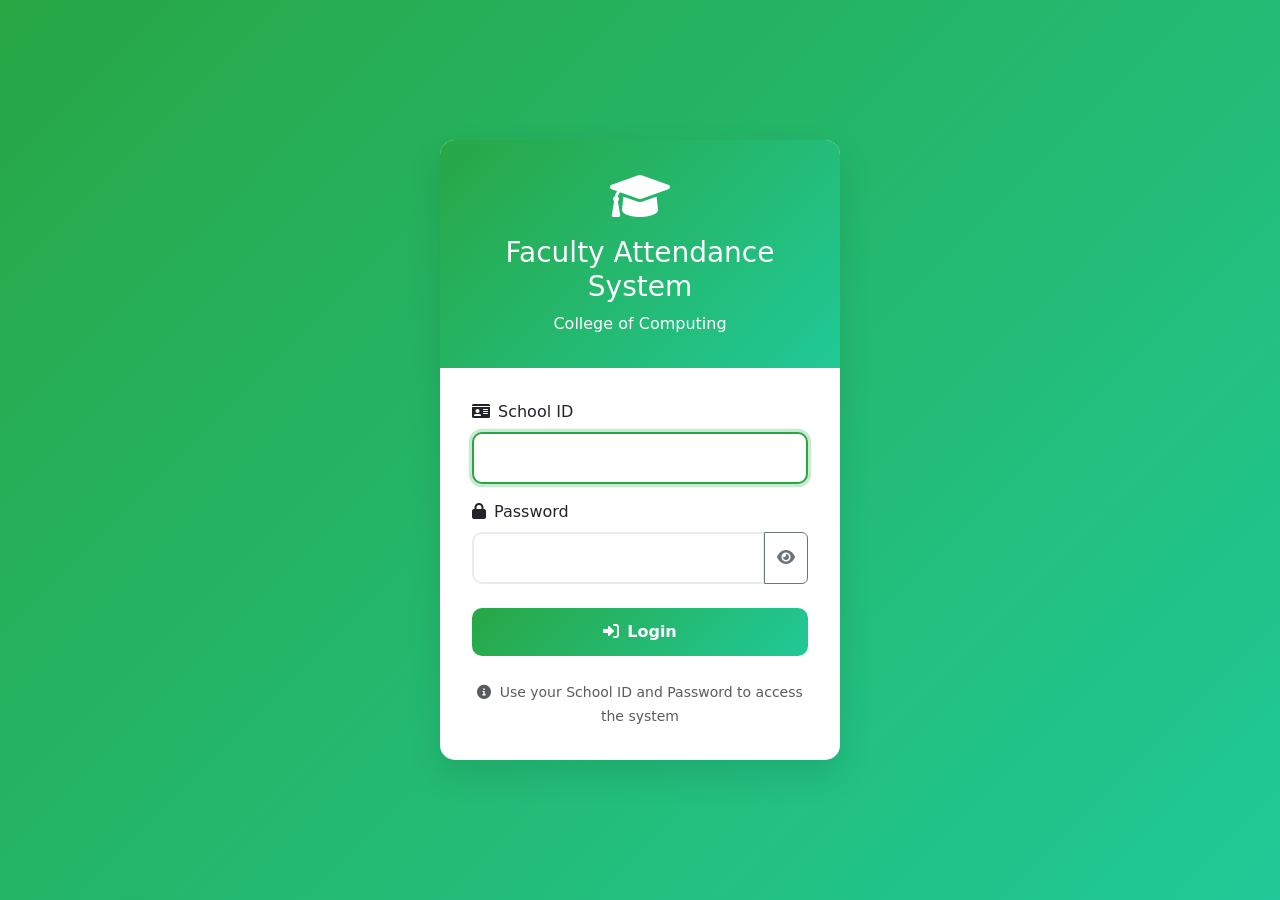
==== index.html @ c87d2fee "first commit" ====
<!DOCTYPE html>
<html lang="en">
<head>
    <meta charset="UTF-8">
    <meta name="viewport" content="width=device-width, initial-scale=1.0">
    <title>Faculty Attendance System</title>
    <link href="https://cdn.jsdelivr.net/npm/bootstrap@5.3.0/dist/css/bootstrap.min.css" rel="stylesheet">
    <link href="https://cdnjs.cloudflare.com/ajax/libs/font-awesome/6.0.0/css/all.min.css" rel="stylesheet">
    <style>
        body {
            background-color: #f8f9fa;
        }
        .navbar {
            background: linear-gradient(135deg, #28a745 0%, #20c997 100%);
            box-shadow: 0 2px 10px rgba(0,0,0,0.1);
        }
        .card {
            border: none;
            border-radius: 15px;
            box-shadow: 0 5px 15px rgba(0,0,0,0.08);
            transition: transform 0.3s ease;
        }
        .card:hover {
            transform: translateY(-5px);
        }
        .status-card {
            background: linear-gradient(135deg, #28a745 0%, #20c997 100%);
            color: white;
        }
        .attendance-card {
            background: linear-gradient(135deg, #198754 0%, #157347 100%);
            color: white;
        }
        .module-card {
            cursor: pointer;
            transition: all 0.3s ease;
        }
        .module-card:hover {
            background-color: #f8f9fa;
        }
        .status-badge {
            font-size: 0.9rem;
            padding: 8px 15px;
            border-radius: 20px;
        }
        .schedule-item {
            background-color: #d1e7dd;
            border-left: 4px solid #198754;
            padding: 10px 15px;
            margin: 5px 0;
            border-radius: 5px;
        }
        .schedule-item:hover {
            background-color: #badbcc;
            transform: translateX(5px);
        }
        .day-header {
            background: linear-gradient(135deg, #28a745 0%, #20c997 100%);
            color: white;
            padding: 10px 20px;
            border-radius: 10px;
            margin: 20px 0 15px 0;
        }
        .btn-action {
            margin: 0 5px;
        }
        .modal-content {
            border-radius: 15px;
            border: none;
        }
        .form-control, .form-select {
            border-radius: 10px;
            border: 2px solid #e9ecef;
            padding: 12px 15px;
            transition: all 0.3s ease;
        }
        .form-control:focus, .form-select:focus {
            border-color: #28a745;
            box-shadow: 0 0 0 0.2rem rgba(40, 167, 69, 0.25);
        }
        .status-option {
            cursor: pointer;
            transition: all 0.3s ease;
            border-radius: 10px;
            padding: 20px;
            margin: 10px 0;
        }
        .status-option:hover {
            transform: translateY(-3px);
            box-shadow: 0 5px 15px rgba(0,0,0,0.2);
        }
        .status-option.selected {
            border: 3px solid #28a745;
            background-color: #f8f9fa;
        }
        .attendance-history-item {
            background-color: #d1e7dd;
            border-left: 4px solid #198754;
            padding: 15px;
            margin: 10px 0;
            border-radius: 10px;
        }
        .btn-action {
            border-radius: 10px;
            padding: 12px 25px;
            font-weight: 600;
            transition: all 0.3s ease;
        }
        .btn-action:hover {
            transform: translateY(-2px);
        }
        
        /* Login styles */
        .login-container {
            background: white;
            border-radius: 15px;
            box-shadow: 0 15px 35px rgba(0, 0, 0, 0.1);
            overflow: hidden;
            max-width: 400px;
            width: 100%;
        }
        .login-header {
            background: linear-gradient(135deg, #28a745 0%, #20c997 100%);
            color: white;
            padding: 2rem;
            text-align: center;
        }
        .login-body {
            padding: 2rem;
        }
        .form-control {
            border-radius: 10px;
            border: 2px solid #e9ecef;
            padding: 12px 15px;
            transition: all 0.3s ease;
        }
        .form-control:focus {
            border-color: #28a745;
            box-shadow: 0 0 0 0.2rem rgba(40, 167, 69, 0.25);
        }
        .btn-login {
            background: linear-gradient(135deg, #28a745 0%, #20c997 100%);
            border: none;
            border-radius: 10px;
            padding: 12px;
            font-weight: 600;
            transition: all 0.3s ease;
        }
        .btn-login:hover {
            transform: translateY(-2px);
            box-shadow: 0 5px 15px rgba(40, 167, 69, 0.4);
        }
        .alert {
            border-radius: 10px;
            border: none;
        }
        .loading {
            display: none;
        }
        
        /* Section visibility */
        .section {
            display: none;
        }
        .section.active {
            display: block;
        }
        
        /* Login page specific */
        body.login-page {
            background: linear-gradient(135deg, #28a745 0%, #20c997 100%);
            min-height: 100vh;
            display: flex;
            align-items: center;
            justify-content: center;
        }
        
        /* Green theme buttons */
        .btn-primary {
            background-color: #28a745;
            border-color: #28a745;
        }
        .btn-primary:hover {
            background-color: #198754;
            border-color: #198754;
        }
        .btn-success {
            background-color: #20c997;
            border-color: #20c997;
        }
        .btn-success:hover {
            background-color: #1aa179;
            border-color: #1aa179;
        }
        .btn-outline-primary {
            color: #28a745;
            border-color: #28a745;
        }
        .btn-outline-primary:hover {
            background-color: #28a745;
            border-color: #28a745;
        }
        .btn-outline-danger {
            color: #dc3545;
            border-color: #dc3545;
        }
        .btn-outline-danger:hover {
            background-color: #dc3545;
            border-color: #dc3545;
        }
        
        /* Green theme badges */
        .badge.bg-success {
            background-color: #28a745 !important;
        }
        .badge.bg-light {
            background-color: #f8f9fa !important;
            color: #28a745 !important;
        }
        
        /* Green theme alerts */
        .alert-success {
            background-color: #d1e7dd;
            border-color: #badbcc;
            color: #0f5132;
        }
        .alert-warning {
            background-color: #fff3cd;
            border-color: #ffecb5;
            color: #664d03;
        }
        .alert-danger {
            background-color: #f8d7da;
            border-color: #f5c2c7;
            color: #842029;
        }
    </style>
</head>
<body class="login-page">
    <!-- Login Section -->
    <div id="loginSection" class="section active">
        <div class="login-container">
            <div class="login-header">
                <i class="fas fa-graduation-cap fa-3x mb-3"></i>
                <h3>Faculty Attendance System</h3>
                <p class="mb-0">College of Computing</p>
            </div>
            <div class="login-body">
                <div id="errorAlert" class="alert alert-danger" role="alert" style="display: none;">
                    <i class="fas fa-exclamation-triangle me-2"></i><span id="errorMessage"></span>
                </div>
                
                <form id="loginForm">
                    <div class="mb-3">
                        <label for="schoolId" class="form-label">
                            <i class="fas fa-id-card me-2"></i>School ID
                        </label>
                        <input type="text" class="form-control" id="schoolId" name="schoolId" required>
                    </div>
                    
                    <div class="mb-4">
                        <label for="password" class="form-label">
                            <i class="fas fa-lock me-2"></i>Password
                        </label>
                        <div class="input-group">
                            <input type="password" class="form-control" id="password" name="password" required>
                            <button class="btn btn-outline-secondary" type="button" id="togglePassword" aria-label="Show password" title="Show password">
                                <i class="fas fa-eye" id="togglePasswordIcon"></i>
                            </button>
                        </div>
                    </div>
                    
                    <button type="submit" class="btn btn-primary btn-login w-100" id="loginBtn">
                        <i class="fas fa-sign-in-alt me-2"></i>Login
                    </button>
                    
                    <div class="loading text-center mt-3">
                        <div class="spinner-border text-primary" role="status">
                            <span class="visually-hidden">Loading...</span>
                        </div>
                    </div>
                </form>
                
                <div class="text-center mt-4">
                    <small class="text-muted">
                        <i class="fas fa-info-circle me-1"></i>
                        Use your School ID and Password to access the system
                    </small>
                </div>
            </div>
        </div>
    </div>

    <!-- Dashboard Section -->
    <div id="dashboardSection" class="section">
        <!-- Navigation -->
        <nav class="navbar navbar-expand-lg navbar-dark">
            <div class="container">
                <a class="navbar-brand" href="#">
                    <i class="fas fa-graduation-cap me-2"></i>Faculty Attendance System
                </a>
                <div class="navbar-nav ms-auto">
                    <div class="nav-item dropdown">
                        <a class="nav-link dropdown-toggle" href="#" role="button" data-bs-toggle="dropdown">
                            <i class="fas fa-user me-2"></i><span id="userName">Loading...</span>
                        </a>
                        <ul class="dropdown-menu">
                            <li><a class="dropdown-item" href="#" onclick="logout()">
                                <i class="fas fa-sign-out-alt me-2"></i>Logout
                            </a></li>
                        </ul>
                    </div>
                </div>
            </div>
        </nav>

        <div class="container mt-4">
            <!-- Welcome Section -->
            <div class="row mb-4">
                <div class="col-12">
                    <div class="card status-card">
                        <div class="card-body">
                            <div class="row align-items-center">
                                <div class="col-md-8">
                                    <h4 class="mb-1">Welcome, <span id="welcomeName">Loading...</span>!</h4>
                                    <p class="mb-0">School ID: <span id="schoolId">Loading...</span></p>
                                </div>
                                <div class="col-md-4 text-end">
                                    <span class="status-badge bg-light text-dark" id="currentStatus">
                                        <i class="fas fa-circle me-2" style="color: #28a745;"></i>
                                        <span id="statusText">Loading...</span>
                                    </span>
                                    <br>
                                    <small class="text-light" id="statusTime">Loading...</small>
                                </div>
                            </div>
                        </div>
                    </div>
                </div>
            </div>

            <!-- Today's Schedule -->
            <div class="row mb-4" id="scheduleSection" style="display: none;">
                <div class="col-12">
                    <div class="card">
                        <div class="card-header">
                            <h5 class="mb-0">
                                <i class="fas fa-calendar-day me-2"></i>Today's Schedule (<span id="todayDay"></span>)
                            </h5>
                        </div>
                        <div class="card-body" id="scheduleList">
                            <!-- Schedule items will be loaded here -->
                        </div>
                    </div>
                </div>
            </div>

            <!-- Modules -->
            <div class="row">
                <div class="col-md-6 mb-4">
                    <div class="card module-card h-100" onclick="showSection('scheduleSection')">
                        <div class="card-body text-center">
                            <i class="fas fa-calendar-alt fa-3x text-primary mb-3"></i>
                            <h5 class="card-title">Set Schedule</h5>
                            <p class="card-text">Manage your weekly class schedule and working hours.</p>
                            <button class="btn btn-primary">
                                <i class="fas fa-arrow-right me-2"></i>Go to Schedule
                            </button>
                        </div>
                    </div>
                </div>
                
                <div class="col-md-6 mb-4">
                    <div class="card module-card h-100" onclick="showSection('attendanceSection')">
                        <div class="card-body text-center">
                            <i class="fas fa-user-check fa-3x text-success mb-3"></i>
                            <h5 class="card-title">Set Attendance</h5>
                            <p class="card-text">Mark your attendance and update your current status.</p>
                            <button class="btn btn-success">
                                <i class="fas fa-arrow-right me-2"></i>Go to Attendance
                            </button>
                        </div>
                    </div>
                </div>
            </div>
        </div>
    </div>

    <!-- Schedule Section -->
    <div id="scheduleSection" class="section">
        <!-- Navigation -->
        <nav class="navbar navbar-expand-lg navbar-dark">
            <div class="container">
                <a class="navbar-brand" href="#" onclick="showSection('dashboardSection')">
                    <i class="fas fa-graduation-cap me-2"></i>Faculty Attendance System
                </a>
                <div class="navbar-nav ms-auto">
                    <a class="nav-link" href="#" onclick="showSection('dashboardSection')">
                        <i class="fas fa-home me-2"></i>Dashboard
                    </a>
                    <div class="nav-item dropdown">
                        <a class="nav-link dropdown-toggle" href="#" role="button" data-bs-toggle="dropdown">
                            <i class="fas fa-user me-2"></i><span id="scheduleUserName">Loading...</span>
                        </a>
                        <ul class="dropdown-menu">
                            <li><a class="dropdown-item" href="#" onclick="logout()">
                                <i class="fas fa-sign-out-alt me-2"></i>Logout
                            </a></li>
                        </ul>
                    </div>
                </div>
            </div>
        </nav>

        <div class="container mt-4">
            <!-- Header -->
            <div class="row mb-4">
                <div class="col-12">
                    <div class="d-flex justify-content-between align-items-center">
                        <h2><i class="fas fa-calendar-alt me-2"></i>Schedule Management</h2>
                        <button class="btn btn-primary" onclick="openAddModal()">
                            <i class="fas fa-plus me-2"></i>Add Schedule
                        </button>
                    </div>
                    <p class="text-muted">Manage your weekly class schedule and working hours</p>
                </div>
            </div>

            <!-- Schedule Display -->
            <div id="scheduleContainer">
                <!-- Schedule will be loaded here -->
            </div>
        </div>

        <!-- Add/Edit Schedule Modal -->
        <div class="modal fade" id="scheduleModal" tabindex="-1">
            <div class="modal-dialog">
                <div class="modal-content">
                    <div class="modal-header">
                        <h5 class="modal-title" id="modalTitle">Add Schedule</h5>
                        <button type="button" class="btn-close" data-bs-dismiss="modal"></button>
                    </div>
                    <div class="modal-body">
                        <form id="scheduleForm">
                            <input type="hidden" id="scheduleId" name="scheduleId">
                            
                            <div class="mb-3">
                                <label for="day" class="form-label">Day</label>
                                <select class="form-select" id="day" name="day" required>
                                    <option value="">Select Day</option>
                                    <option value="Monday">Monday</option>
                                    <option value="Tuesday">Tuesday</option>
                                    <option value="Wednesday">Wednesday</option>
                                    <option value="Thursday">Thursday</option>
                                    <option value="Friday">Friday</option>
                                </select>
                            </div>
                            
                            <div class="row">
                                <div class="col-md-6">
                                    <div class="mb-3">
                                        <label for="startTime" class="form-label">Start Time</label>
                                        <input type="time" class="form-control" id="startTime" name="startTime" required>
                                    </div>
                                </div>
                                <div class="col-md-6">
                                    <div class="mb-3">
                                        <label for="endTime" class="form-label">End Time</label>
                                        <input type="time" class="form-control" id="endTime" name="endTime" required>
                                    </div>
                                </div>
                            </div>
                        </form>
                    </div>
                    <div class="modal-footer">
                        <button type="button" class="btn btn-secondary" data-bs-dismiss="modal">Cancel</button>
                        <button type="button" class="btn btn-primary" onclick="saveSchedule()">Save Schedule</button>
                    </div>
                </div>
            </div>
        </div>
    </div>

    <!-- Attendance Section -->
    <div id="attendanceSection" class="section">
        <!-- Navigation -->
        <nav class="navbar navbar-expand-lg navbar-dark">
            <div class="container">
                <a class="navbar-brand" href="#" onclick="showSection('dashboardSection')">
                    <i class="fas fa-graduation-cap me-2"></i>Faculty Attendance System
                </a>
                <div class="navbar-nav ms-auto">
                    <a class="nav-link" href="#" onclick="showSection('dashboardSection')">
                        <i class="fas fa-home me-2"></i>Dashboard
                    </a>
                    <div class="nav-item dropdown">
                        <a class="nav-link dropdown-toggle" href="#" role="button" data-bs-toggle="dropdown">
                            <i class="fas fa-user me-2"></i><span id="attendanceUserName">Loading...</span>
                        </a>
                        <ul class="dropdown-menu">
                            <li><a class="dropdown-item" href="#" onclick="logout()">
                                <i class="fas fa-sign-out-alt me-2"></i>Logout
                            </a></li>
                        </ul>
                    </div>
                </div>
            </div>
        </nav>

        <div class="container mt-4">
            <!-- Header -->
            <div class="row mb-4">
                <div class="col-12">
                    <h2><i class="fas fa-user-check me-2"></i>Attendance & Status Management</h2>
                    <p class="text-muted">Mark your attendance and update your current status</p>
                </div>
            </div>

            <!-- Current Status Section -->
            <div class="row mb-4">
                <div class="col-12">
                    <div class="card status-card">
                        <div class="card-body">
                            <h5 class="card-title mb-3">
                                <i class="fas fa-info-circle me-2"></i>Current Status
                            </h5>
                            <div id="currentStatusDisplay">
                                <!-- Current status will be loaded here -->
                            </div>
                        </div>
                    </div>
                </div>
            </div>

            <!-- Status Update Section -->
            <div class="row mb-4">
                <div class="col-md-6">
                    <div class="card">
                        <div class="card-header">
                            <h5 class="mb-0">
                                <i class="fas fa-edit me-2"></i>Update Status
                            </h5>
                        </div>
                        <div class="card-body">
                            <form id="statusForm">
                                <div class="mb-3">
                                    <label class="form-label">Select Status</label>
                                    <div id="statusOptions">
                                        <!-- Status options will be loaded here -->
                                    </div>
                                </div>
                                
                                <div class="mb-3">
                                    <label for="statusNote" class="form-label">Note (Optional)</label>
                                    <textarea class="form-control" id="statusNote" name="statusNote" rows="3" placeholder="Add a note about your status..."></textarea>
                                </div>
                                
                                <button type="submit" class="btn btn-primary btn-action w-100">
                                    <i class="fas fa-save me-2"></i>Update Status
                                </button>
                            </form>
                        </div>
                    </div>
                </div>
                
                <div class="col-md-6">
                    <div class="card attendance-card">
                        <div class="card-body text-center">
                            <h5 class="card-title mb-3">
                                <i class="fas fa-calendar-check me-2"></i>Mark Attendance
                            </h5>
                            <p class="card-text mb-4">Click the button below to mark your attendance for today</p>
                            <button class="btn btn-light btn-action" onclick="markAttendance()" id="attendanceBtn">
                                <i class="fas fa-check me-2"></i>Mark Attendance
                            </button>
                            <div id="attendanceStatus" class="mt-3">
                                <!-- Attendance status will be shown here -->
                            </div>
                        </div>
                    </div>
                </div>
            </div>

            <!-- Attendance History Section -->
            <div class="row">
                <div class="col-12">
                    <div class="card">
                        <div class="card-header">
                            <h5 class="mb-0">
                                <i class="fas fa-history me-2"></i>Attendance History
                            </h5>
                        </div>
                        <div class="card-body">
                            <div id="attendanceHistory">
                                <!-- Attendance history will be loaded here -->
                            </div>
                        </div>
                    </div>
                </div>
            </div>
        </div>
    </div>

    <script src="https://cdn.jsdelivr.net/npm/bootstrap@5.3.0/dist/js/bootstrap.bundle.min.js"></script>
    <script src="index.js"></script>
</body>
</html>
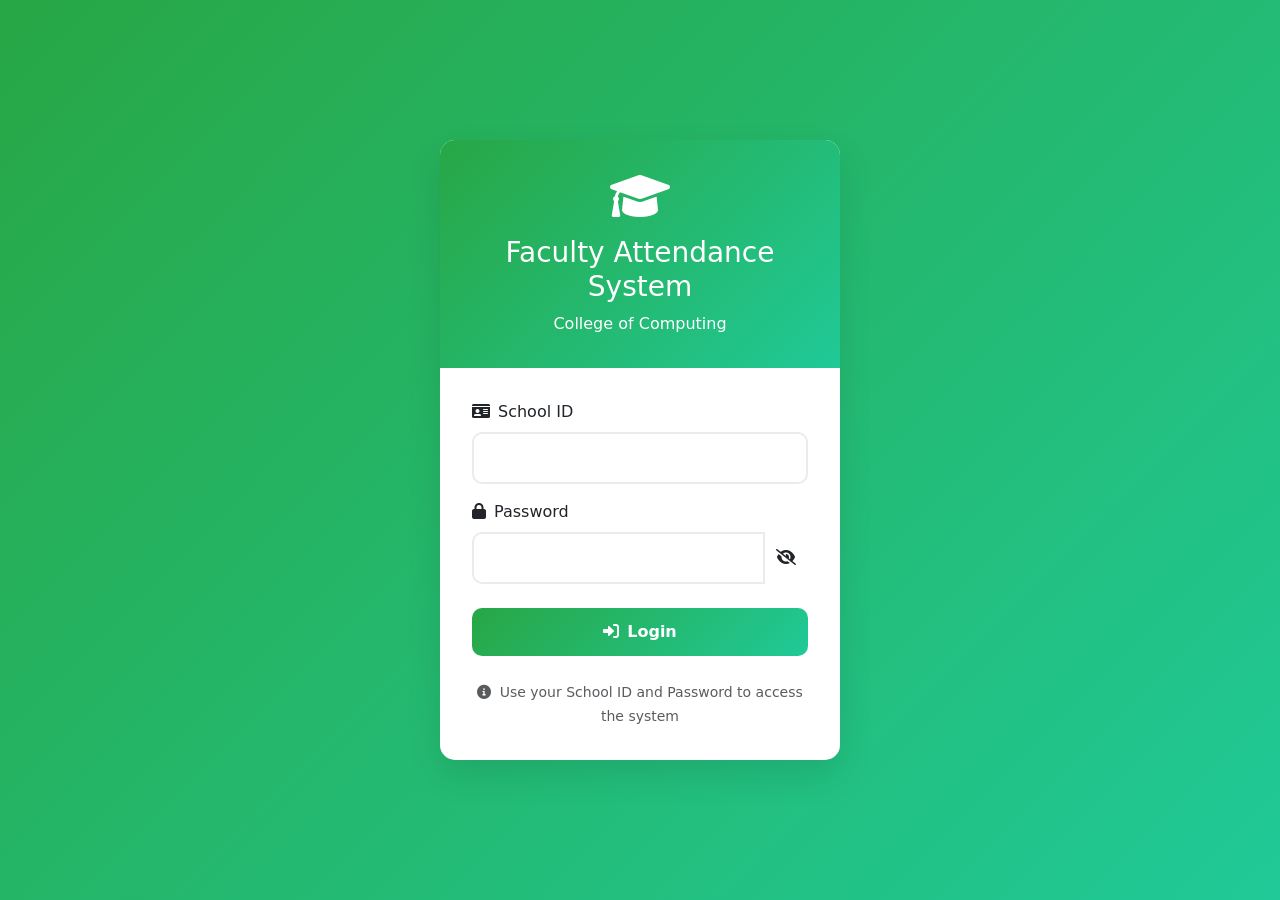
==== commit acb40e99: ""new update"" ====
--- a/index.html
+++ b/index.html
@@ -264,8 +264,8 @@
                         </label>
                         <div class="input-group">
                             <input type="password" class="form-control" id="password" name="password" required>
-                            <button class="btn btn-outline-secondary" type="button" id="togglePassword" aria-label="Show password" title="Show password">
-                                <i class="fas fa-eye" id="togglePasswordIcon"></i>
+                            <button class="btn" type="button" id="togglePassword" aria-label="Show password" title="Show password" style="border: none; box-shadow: none; outline: none;">
+                                <i class="fas fa-eye-slash" id="togglePasswordIcon"></i>
                             </button>
                         </div>
                     </div>
